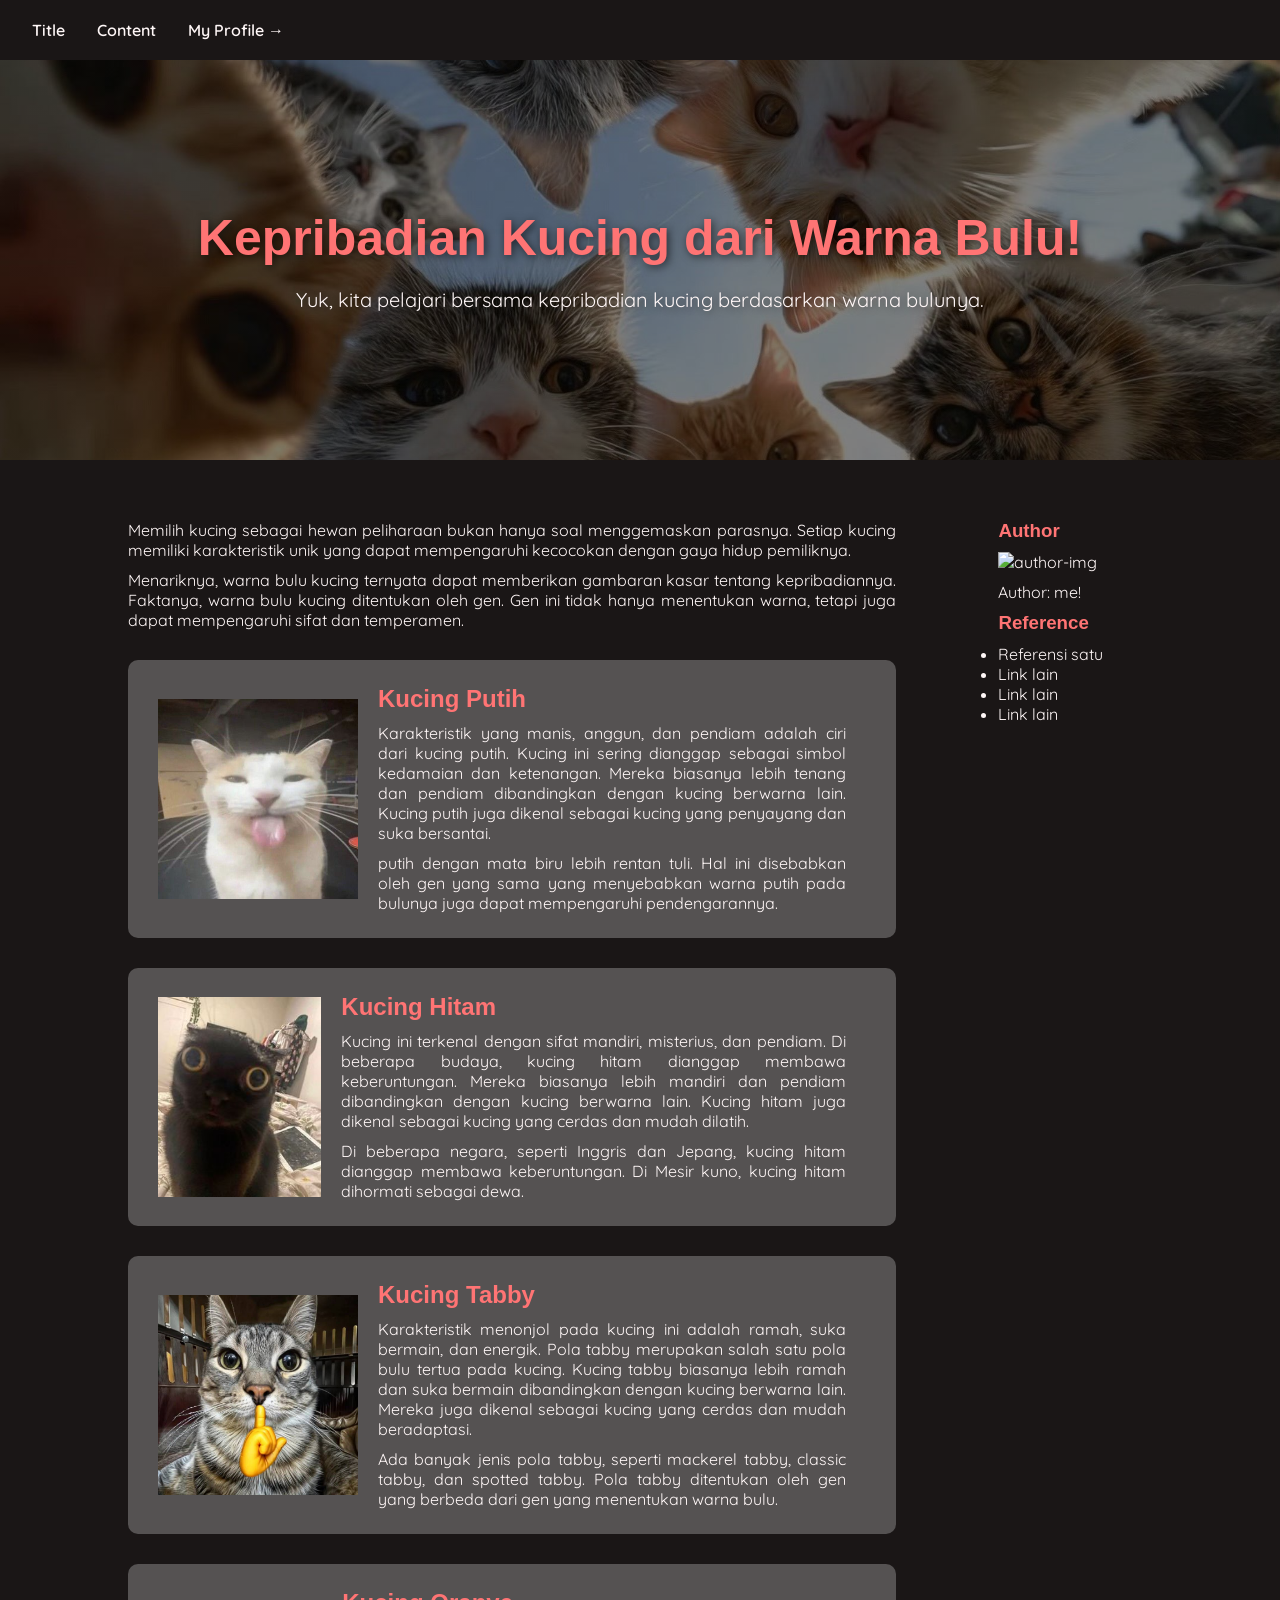
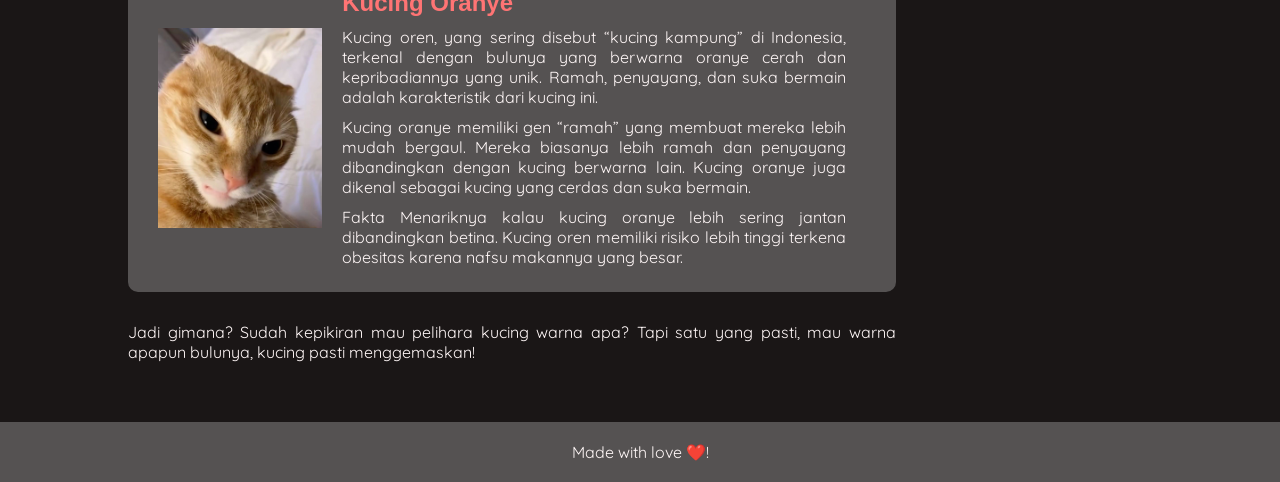
==== FINAL/index.html @ 72f71a2f "start FINAL" ====
<!DOCTYPE html> <html>
    <head>
        <meta charset="utf-8">
        <title>final-submission-project</title>
        <link rel="stylesheet" href="style.css">
        <link rel="preconnect" href="https://fonts.googleapis.com" />
        <link rel="preconnect" href="https://fonts.gstatic.com" crossorigin />
        <link href="https://fonts.googleapis.com/css2?family=Huninn&family=Quicksand:wght@300..700&display=swap" rel="stylesheet" />

    </head>

    <body>

        <header>
            <div class="nav-bar">
                <nav class="nav">
                    <ul>
                        <li><a href="#title">Title</a></li>
                        <li><a href="#content">Content</a></li>
                        <li><a href="https://www.dicoding.com/users/ruth_septriana_26/academies">My Profile &rightarrow;</a></li>
                    </ul>
                </nav>
            </div>
        </header>

        <main>
            <div id="title">
                <h1>Kepribadian Kucing dari Warna Bulu!</h1>
                <p>Yuk, kita pelajari bersama kepribadian kucing berdasarkan warna bulunya.</p>
            </div>

            <div class="page">
                <div class="content">
                    <div class="pendahuluan">
                        <p>Memilih kucing sebagai hewan peliharaan bukan hanya soal menggemaskan parasnya. Setiap kucing memiliki karakteristik unik yang dapat mempengaruhi kecocokan dengan gaya hidup pemiliknya.</p>
    
                        <p>Menariknya, warna bulu kucing ternyata dapat memberikan gambaran kasar tentang kepribadiannya. Faktanya, warna bulu kucing ditentukan oleh gen. Gen ini tidak hanya menentukan warna, tetapi juga dapat mempengaruhi sifat dan temperamen.</p>
                    </div>
    
                    <article class="card">
                        <img src="assets/putih.jpg" alt="kucing-putih">
                        <div class="isi_card">
                            <h2 id="content">Kucing Putih</h2>
                            <p>Karakteristik yang manis, anggun, dan pendiam adalah ciri dari kucing putih. Kucing ini sering dianggap sebagai simbol kedamaian dan ketenangan. Mereka biasanya lebih tenang dan pendiam dibandingkan dengan kucing berwarna lain. Kucing putih juga dikenal sebagai kucing yang penyayang dan suka bersantai.</p>

                            <p>putih dengan mata biru lebih rentan tuli. Hal ini disebabkan oleh gen yang sama yang menyebabkan warna putih pada bulunya juga dapat mempengaruhi pendengarannya.</p>
                        </div>
                    </article>
                    
                    <article class="card">
                        <img src="assets/hitam.jpg" alt="kucing-hitam">
                        <div class="isi_card">
                        <h2>Kucing Hitam</h2>
                        <p>Kucing ini terkenal dengan sifat mandiri, misterius, dan pendiam. Di beberapa budaya, kucing hitam dianggap membawa keberuntungan. Mereka biasanya lebih mandiri dan pendiam dibandingkan dengan kucing berwarna lain. Kucing hitam juga dikenal sebagai kucing yang cerdas dan mudah dilatih.</p>
    
                        <p>Di beberapa negara, seperti Inggris dan Jepang, kucing hitam dianggap membawa keberuntungan. Di Mesir kuno, kucing hitam dihormati sebagai dewa.</p>
                        </div>
                    </article>
    
                    <article class="card">
                        <img src="assets/tabby.jpg" alt="kucing-tabby">
                        <div class="isi_card">
                        <h2>Kucing Tabby</h2>
                        <p>Karakteristik menonjol pada kucing ini adalah ramah, suka bermain, dan energik. Pola tabby merupakan salah satu pola bulu tertua pada kucing. Kucing tabby biasanya lebih ramah dan suka bermain dibandingkan dengan kucing berwarna lain. Mereka juga dikenal sebagai kucing yang cerdas dan mudah beradaptasi.</p>
    
                        <p>Ada banyak jenis pola tabby, seperti mackerel tabby, classic tabby, dan spotted tabby. Pola tabby ditentukan oleh gen yang berbeda dari gen yang menentukan warna bulu.</p>
                        </div>
                    </article>
    
                    <article class="card">
                        <img src="assets/oranye.jpg" alt="kucing-oranye">
                        <div class="isi_card">
                        <h2>Kucing Oranye</h2>
                        <p>Kucing oren, yang sering disebut “kucing kampung” di Indonesia, terkenal dengan bulunya yang berwarna oranye cerah dan kepribadiannya yang unik. Ramah, penyayang, dan suka bermain adalah karakteristik dari kucing ini.</p>
    
                        <p>Kucing oranye memiliki gen “ramah” yang membuat mereka lebih mudah bergaul. Mereka biasanya lebih ramah dan penyayang dibandingkan dengan kucing berwarna lain. Kucing oranye juga dikenal sebagai kucing yang cerdas dan suka bermain.</p>
    
                        <p>Fakta Menariknya kalau kucing oranye lebih sering jantan dibandingkan betina. Kucing oren memiliki risiko lebih tinggi terkena obesitas karena nafsu makannya yang besar.</p>
                        </div>
                    </article>

                    <p>Jadi gimana? Sudah kepikiran mau pelihara kucing warna apa? Tapi satu yang pasti, mau warna apapun bulunya, kucing pasti menggemaskan!</p>
    
                </div>
            
                <aside class="aside">
                    <article class="aut">
                        <h3>Author</h3>
                        <img src="#" alt="author-img" title="author-img" class="author-img">
                        <p>Author: me! </p>
                    <div class="clear"></div>
                    </article>
    
                    <article class="ref">
                        <h3>Reference</h3>
                        <nav>
                            <ul>
                                <li><a href="https://www.pet-care.id/intip-kepribadian-kucing-berdasarkan-warna-bulu/">Referensi satu</a></li>
                                <li><a href="#">Link lain</a></li>
                                <li><a href="#">Link lain</a></li>
                                <li><a href="#">Link lain</a></li>
                            </ul> 
                        </nav>
                    <div class="clear"></div>
                    </article>
    
                </aside>
            </div>
        </main>

        <footer>
            <p>Made with love ❤️!</p>
        </footer>

    </body>
</html>
---- FINAL/style.css ----
* {
    margin: 0;
    padding: 0;
    text-decoration: none;
    font-family: "Quicksand", sans-serif;
    color: var(--text);
}

:root{
    --text: #fff7f7;
    --primary: #1a1616;
    --secondary: #555252;
    --acsent: #ff7474;
}

body {
    font-size: 16px;
    background-color: var(--primary);
    overflow-x: hidden;
    margin-top: 60px;
}

/* TEXT =================== */
h1, h2, h3 {
    font-family: 'Segoe UI', Tahoma, Geneva, Verdana, sans-serif;
    font-weight: 800;
    color: var(--acsent);
    margin: 10px 0;
}

p {
    font-weight: 400;
    margin: 10px 0;
    text-align: justify;
}

/* RESPONSIVE =================== */
@media (max-width: 768px) {
    .nav-head {
        display: none;
    }

    .topper-section {
        padding: 0 20px;
    }

    .aside {
        flex-direction: column;
    }

    .aut, .ref {
        width: 100%;
    }

    .aut img {
        float: none;
        display: block;
        margin: 0 auto 15px;
    }
}

/* HEADER ============ */
.nav-bar {
    position: fixed;
    top: 0;
    left: 0;
    width: 100%;
    height: 60px;
    background-color: var(--primary);
    z-index: 1000;
}

.nav {
    height: 100%;
    padding: 0 32px;
    display: flex;
    align-items: center;
    justify-content: space-between;
}

.nav ul {
    list-style: none;
    display: flex;
    gap: 32px;
    margin: 0;
    padding: 0;
}

.nav ul li a {
    font-weight: 600;
    color: var(--text);
    text-decoration: none;
    transition: color 0.2s ease;
}

.nav ul li a:hover {
    color: var(--acsent);
}

/* TITLE ======== */
#title{
    width: 100vw;
    height: 400px;
    display: flex;
    flex-direction: column;
    align-items: center;
    justify-content: center;
    text-align: center;

    background-image:
      linear-gradient(rgba(0,0,0,0.5), rgba(0,0,0,0.5)),
      url("assets/title1.jpg");
    
    background-size: cover;
    background-position: center;
    background-repeat: no-repeat;
}

#title h1 {
    font-size: 50px;
    text-shadow: 2px 2px 8px rgba(0, 0, 0, 0.6);
}

#title p {
    font-size: 20px;
    text-shadow: 2px 2px 8px rgba(0, 0, 0, 0.4);
}

/* CONTENT ======= */
.page{
    display: flex;
    gap: 10%;
    width: 80%;
    background-size: cover;
    margin: auto;
    padding: 50px 0;
}

.content{
    flex: 0 0 75%;
}

.card{
    display: flex;
    align-items: center;
    background-color: var(--secondary);
    border-radius: 10px;
    box-shadow: 5px rgb(0, 0, 0, 100);
    padding: 15px 30px;
    margin: 30px 0;
}

.isi_card {
    margin: 0 20px;
}

/* IMAGE ====== */
img {
    width: 200px;
    height: 200px;
}

.card img{
    flex: 1;
}

/* FOOTER ======= */
footer{
    padding: 10px;
    background: var(--secondary);
    text-align: center;
    bottom: 0;
    left: 0;
    right: 0;
}

footer p{
    text-align: center;
}

/* ASIDE ====== */
.aside {
    flex: 1;
}
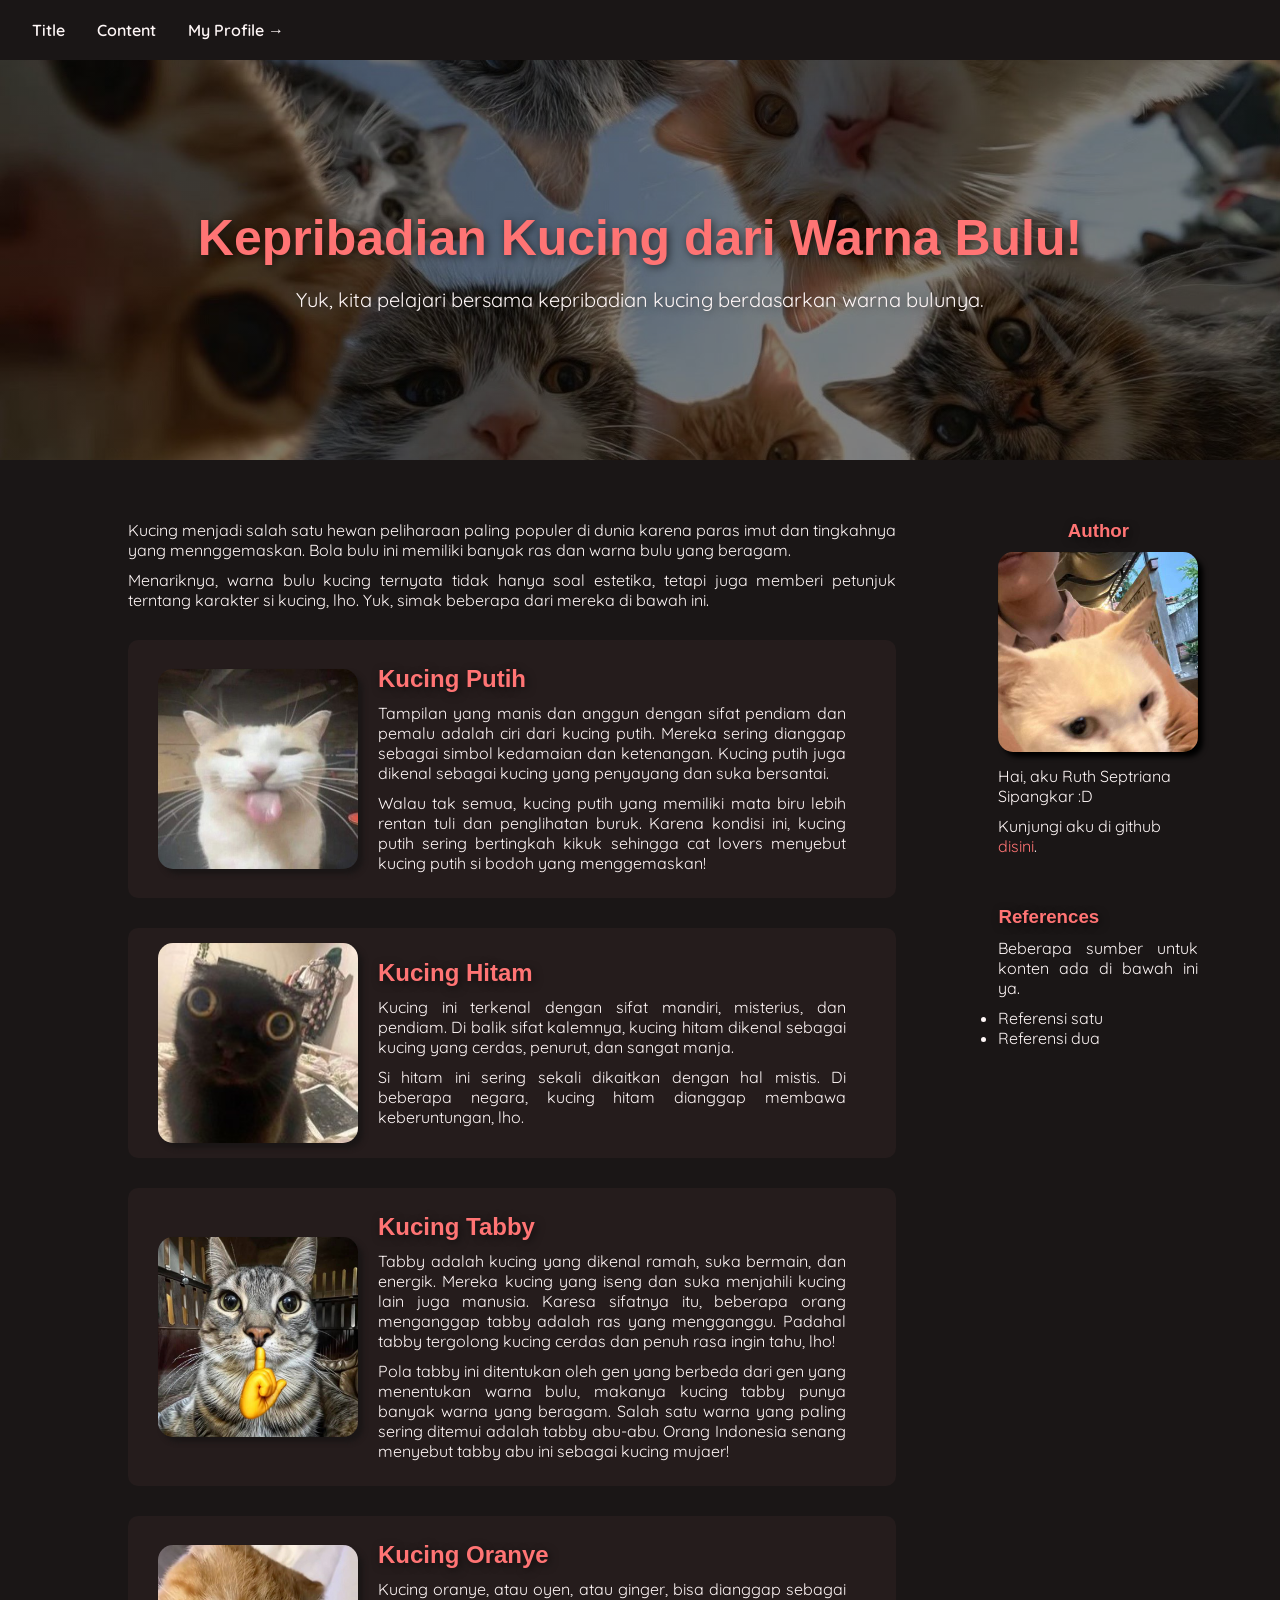
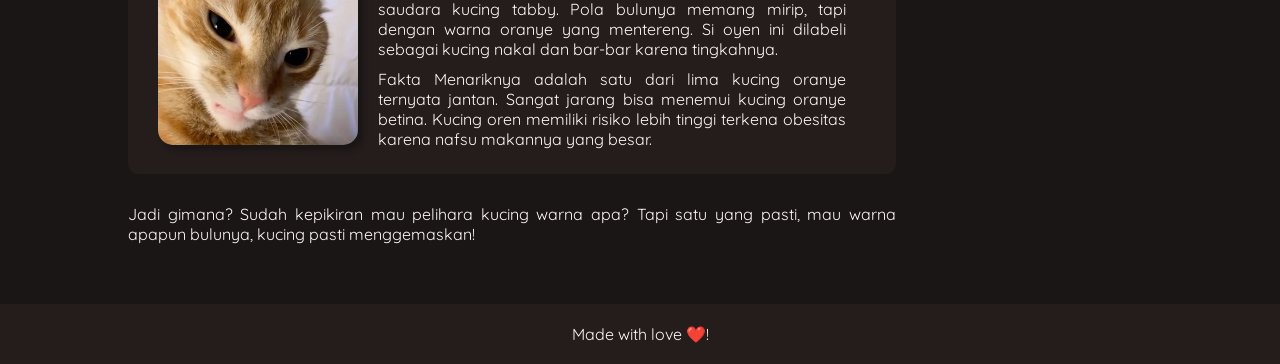
==== commit e55e31ef: "final done harusnya" ====
--- a/FINAL/index.html
+++ b/FINAL/index.html
@@ -16,7 +16,7 @@
                 <nav class="nav">
                     <ul>
                         <li><a href="#title">Title</a></li>
-                        <li><a href="#content">Content</a></li>
+                        <li><a href="#page">Content</a></li>
                         <li><a href="https://www.dicoding.com/users/ruth_septriana_26/academies">My Profile &rightarrow;</a></li>
                     </ul>
                 </nav>
@@ -25,25 +25,25 @@
 
         <main>
             <div id="title">
-                <h1>Kepribadian Kucing dari Warna Bulu!</h1>
+                <h1 class="gradient-text">Kepribadian Kucing dari Warna Bulu!</h1>
                 <p>Yuk, kita pelajari bersama kepribadian kucing berdasarkan warna bulunya.</p>
             </div>
 
             <div class="page">
                 <div class="content">
                     <div class="pendahuluan">
-                        <p>Memilih kucing sebagai hewan peliharaan bukan hanya soal menggemaskan parasnya. Setiap kucing memiliki karakteristik unik yang dapat mempengaruhi kecocokan dengan gaya hidup pemiliknya.</p>
+                        <p>Kucing menjadi salah satu hewan peliharaan paling populer di dunia karena paras imut dan tingkahnya yang mennggemaskan. Bola bulu ini memiliki banyak ras dan warna bulu yang beragam.</p>
     
-                        <p>Menariknya, warna bulu kucing ternyata dapat memberikan gambaran kasar tentang kepribadiannya. Faktanya, warna bulu kucing ditentukan oleh gen. Gen ini tidak hanya menentukan warna, tetapi juga dapat mempengaruhi sifat dan temperamen.</p>
+                        <p>Menariknya, warna bulu kucing ternyata tidak hanya soal estetika, tetapi juga memberi petunjuk terntang karakter si kucing, lho. Yuk, simak beberapa dari mereka di bawah ini.</p>
                     </div>
     
                     <article class="card">
                         <img src="assets/putih.jpg" alt="kucing-putih">
                         <div class="isi_card">
                             <h2 id="content">Kucing Putih</h2>
-                            <p>Karakteristik yang manis, anggun, dan pendiam adalah ciri dari kucing putih. Kucing ini sering dianggap sebagai simbol kedamaian dan ketenangan. Mereka biasanya lebih tenang dan pendiam dibandingkan dengan kucing berwarna lain. Kucing putih juga dikenal sebagai kucing yang penyayang dan suka bersantai.</p>
+                            <p>Tampilan yang manis dan anggun dengan sifat pendiam dan pemalu adalah ciri dari kucing putih. Mereka sering dianggap sebagai simbol kedamaian dan ketenangan. Kucing putih juga dikenal sebagai kucing yang penyayang dan suka bersantai.</p>
 
-                            <p>putih dengan mata biru lebih rentan tuli. Hal ini disebabkan oleh gen yang sama yang menyebabkan warna putih pada bulunya juga dapat mempengaruhi pendengarannya.</p>
+                            <p>Walau tak semua, kucing putih yang memiliki mata biru lebih rentan tuli dan penglihatan buruk. Karena kondisi ini, kucing putih sering bertingkah kikuk sehingga cat lovers menyebut kucing putih si bodoh yang menggemaskan!</p>
                         </div>
                     </article>
                     
@@ -51,9 +51,9 @@
                         <img src="assets/hitam.jpg" alt="kucing-hitam">
                         <div class="isi_card">
                         <h2>Kucing Hitam</h2>
-                        <p>Kucing ini terkenal dengan sifat mandiri, misterius, dan pendiam. Di beberapa budaya, kucing hitam dianggap membawa keberuntungan. Mereka biasanya lebih mandiri dan pendiam dibandingkan dengan kucing berwarna lain. Kucing hitam juga dikenal sebagai kucing yang cerdas dan mudah dilatih.</p>
+                        <p>Kucing ini terkenal dengan sifat mandiri, misterius, dan pendiam. Di balik sifat kalemnya, kucing hitam dikenal sebagai kucing yang cerdas, penurut, dan sangat manja.</p>
     
-                        <p>Di beberapa negara, seperti Inggris dan Jepang, kucing hitam dianggap membawa keberuntungan. Di Mesir kuno, kucing hitam dihormati sebagai dewa.</p>
+                        <p>Si hitam ini sering sekali dikaitkan dengan hal mistis. Di beberapa negara, kucing hitam dianggap membawa keberuntungan, lho.</p>
                         </div>
                     </article>
     
@@ -61,21 +61,19 @@
                         <img src="assets/tabby.jpg" alt="kucing-tabby">
                         <div class="isi_card">
                         <h2>Kucing Tabby</h2>
-                        <p>Karakteristik menonjol pada kucing ini adalah ramah, suka bermain, dan energik. Pola tabby merupakan salah satu pola bulu tertua pada kucing. Kucing tabby biasanya lebih ramah dan suka bermain dibandingkan dengan kucing berwarna lain. Mereka juga dikenal sebagai kucing yang cerdas dan mudah beradaptasi.</p>
+                        <p>Tabby adalah kucing yang dikenal ramah, suka bermain, dan energik. Mereka kucing yang iseng dan suka menjahili kucing lain juga manusia. Karesa sifatnya itu, beberapa orang menganggap tabby adalah ras yang mengganggu. Padahal tabby tergolong kucing cerdas dan penuh rasa ingin tahu, lho!</p>
     
-                        <p>Ada banyak jenis pola tabby, seperti mackerel tabby, classic tabby, dan spotted tabby. Pola tabby ditentukan oleh gen yang berbeda dari gen yang menentukan warna bulu.</p>
+                        <p>Pola tabby ini ditentukan oleh gen yang berbeda dari gen yang menentukan warna bulu, makanya kucing tabby punya banyak warna yang beragam. Salah satu warna yang paling sering ditemui adalah tabby abu-abu. Orang Indonesia senang menyebut tabby abu ini sebagai kucing mujaer!</p>
                         </div>
                     </article>
-    
+
                     <article class="card">
                         <img src="assets/oranye.jpg" alt="kucing-oranye">
                         <div class="isi_card">
                         <h2>Kucing Oranye</h2>
-                        <p>Kucing oren, yang sering disebut “kucing kampung” di Indonesia, terkenal dengan bulunya yang berwarna oranye cerah dan kepribadiannya yang unik. Ramah, penyayang, dan suka bermain adalah karakteristik dari kucing ini.</p>
-    
-                        <p>Kucing oranye memiliki gen “ramah” yang membuat mereka lebih mudah bergaul. Mereka biasanya lebih ramah dan penyayang dibandingkan dengan kucing berwarna lain. Kucing oranye juga dikenal sebagai kucing yang cerdas dan suka bermain.</p>
-    
-                        <p>Fakta Menariknya kalau kucing oranye lebih sering jantan dibandingkan betina. Kucing oren memiliki risiko lebih tinggi terkena obesitas karena nafsu makannya yang besar.</p>
+                        <p>Kucing oranye, atau oyen, atau ginger, bisa dianggap sebagai saudara kucing tabby. Pola bulunya memang mirip, tapi dengan warna oranye yang mentereng. Si oyen ini dilabeli sebagai kucing nakal dan bar-bar karena tingkahnya.</p>
+
+                        <p>Fakta Menariknya adalah satu dari lima kucing oranye ternyata jantan. Sangat jarang bisa menemui kucing oranye betina. Kucing oren memiliki risiko lebih tinggi terkena obesitas karena nafsu makannya yang besar.</p>
                         </div>
                     </article>
 
@@ -86,19 +84,19 @@
                 <aside class="aside">
                     <article class="aut">
                         <h3>Author</h3>
-                        <img src="#" alt="author-img" title="author-img" class="author-img">
-                        <p>Author: me! </p>
+                        <img src="assets/pfp.jpg" alt="author-img" title="author-img" class="author-img">
+                        <p>Hai, aku Ruth Septriana Sipangkar :D</p>
+                        <p>Kunjungi aku di github <a href="https://github.com/ruthhhs" target="_blank">disini</a>.</p>
                     <div class="clear"></div>
                     </article>
     
                     <article class="ref">
-                        <h3>Reference</h3>
+                        <h3>References</h3>
+                        <p>Beberapa sumber untuk konten ada di bawah ini ya.</p>
                         <nav>
                             <ul>
-                                <li><a href="https://www.pet-care.id/intip-kepribadian-kucing-berdasarkan-warna-bulu/">Referensi satu</a></li>
-                                <li><a href="#">Link lain</a></li>
-                                <li><a href="#">Link lain</a></li>
-                                <li><a href="#">Link lain</a></li>
+                                <li><a href="https://www.pet-care.id/intip-kepribadian-kucing-berdasarkan-warna-bulu/" target="_blank">Referensi satu</a></li>
+                                <li><a href="https://www.kompas.com/homey/read/2021/05/27/120746676/kenali-kepribadian-kucing-berdasarkan-warna-bulunya?page=all#page2" target="_blank">Referensi dua</a></li>
                             </ul> 
                         </nav>
                     <div class="clear"></div>
--- a/FINAL/style.css
+++ b/FINAL/style.css
@@ -9,7 +9,7 @@
 :root{
     --text: #fff7f7;
     --primary: #1a1616;
-    --secondary: #555252;
+    --secondary: #91585817;
     --acsent: #ff7474;
 }
 
@@ -26,6 +26,7 @@
     font-weight: 800;
     color: var(--acsent);
     margin: 10px 0;
+    text-shadow: 2px 2px 8px rgba(0, 0, 0, 0.6);
 }
 
 p {
@@ -118,7 +119,7 @@
 
 #title h1 {
     font-size: 50px;
-    text-shadow: 2px 2px 8px rgba(0, 0, 0, 0.6);
+    /* text-shadow: 2px 2px 8px rgba(0, 0, 0, 0.6); */
 }
 
 #title p {
@@ -158,6 +159,8 @@
 img {
     width: 200px;
     height: 200px;
+    border-radius: 15px;
+    box-shadow: 5px 5px 5px var(--primary);
 }
 
 .card img{
@@ -181,4 +184,21 @@
 /* ASIDE ====== */
 .aside {
     flex: 1;
-}+}
+
+.aut {
+    text-align: center;
+    margin-bottom: 50px;
+}
+
+.aut a {
+    color: var(--acsent);
+}
+
+.aut p {
+    text-align: left;
+}
+
+.aut img {
+    box-shadow: 5px 5px 5px rgb(0, 0, 0, 25);
+}
